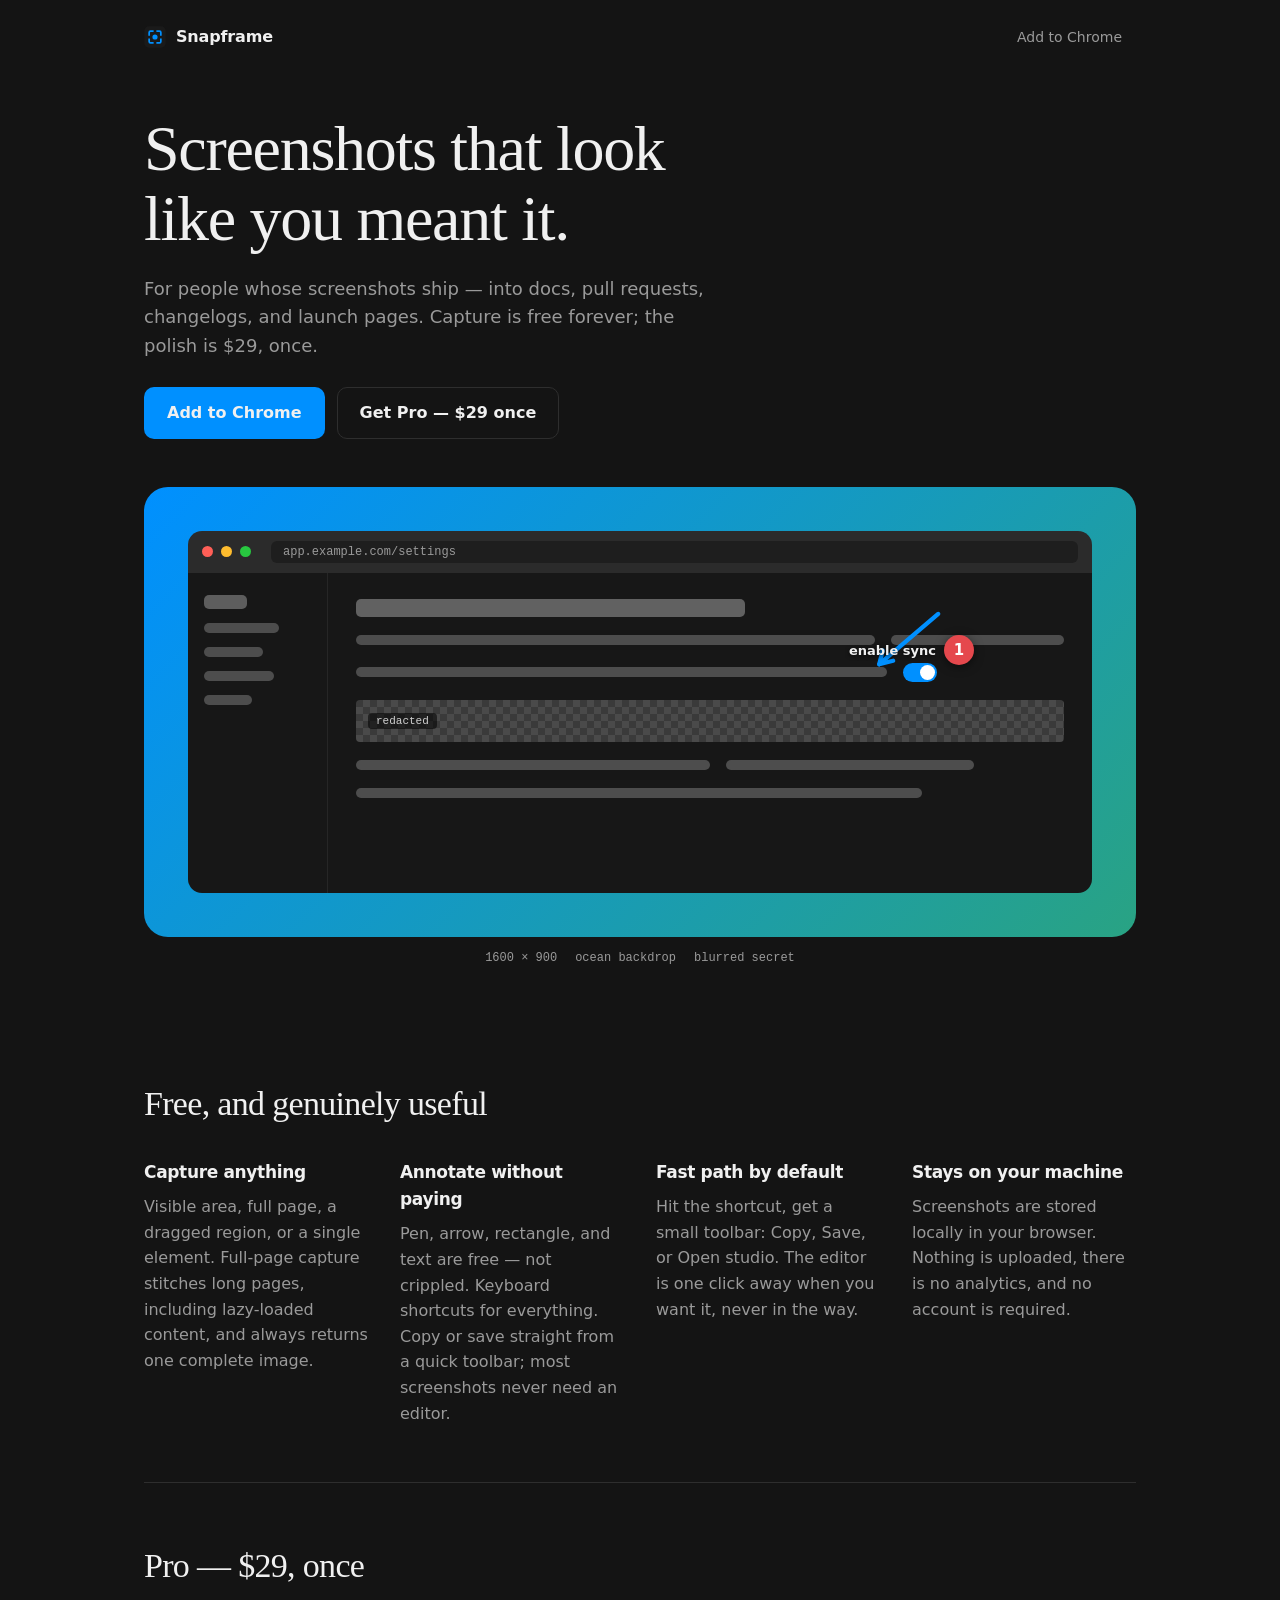
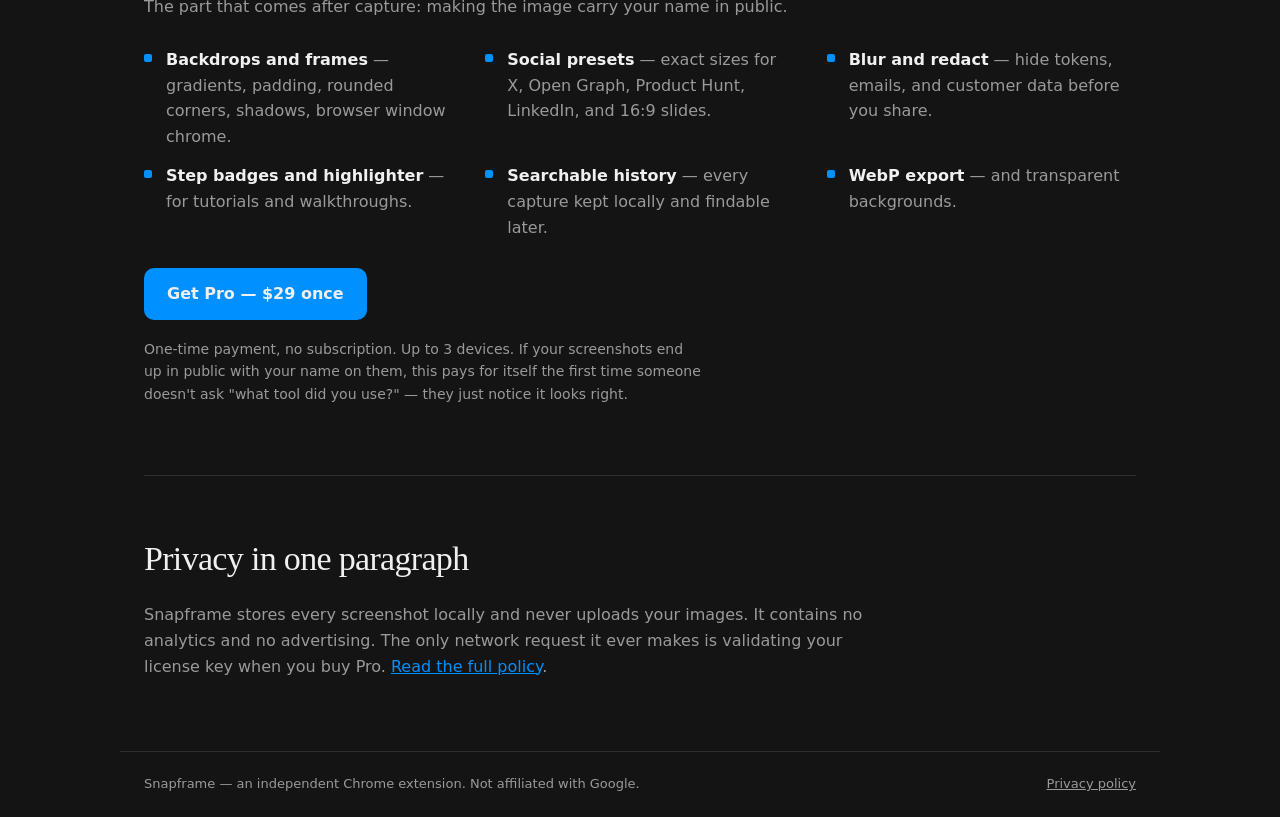
==== index.html @ d1e07dfb "Publish Snapframe product site Co-Authored-By: Claude Sonnet 5 <noreply@anthropic.com>" ====
<!doctype html>
<html lang="en">
<head>
<meta charset="utf-8">
<meta name="viewport" content="width=device-width, initial-scale=1">
<title>Snapframe — screenshots that look like you meant it</title>
<meta name="description" content="Chrome extension: capture full pages, blur secrets, add frames and social presets. Free capture and annotation; Pro is $29 once.">
<link rel="icon" href="favicon.png" type="image/png">
<link rel="stylesheet" href="style.css">
</head>
<body>

<header class="top">
  <a class="brand" href="./">
    <svg width="22" height="22" viewBox="0 0 128 128" aria-hidden="true">
      <rect x="2" y="2" width="124" height="124" rx="26" fill="#1a1a1a"/>
      <g stroke="#0090ff" stroke-width="10" fill="none">
        <path d="M30 56 V38 a8 8 0 0 1 8-8 H56"/>
        <path d="M72 30 h18 a8 8 0 0 1 8 8 v18"/>
        <path d="M98 72 v18 a8 8 0 0 1-8 8 H72"/>
        <path d="M56 98 H38 a8 8 0 0 1-8-8 V72"/>
      </g>
      <circle cx="64" cy="64" r="15" fill="#0090ff"/>
    </svg>
    <span>Snapframe</span>
  </a>
  <!-- TODO: replace # with the Chrome Web Store listing URL after publish -->
  <a class="store-link" href="#">Add to Chrome</a>
</header>

<main>

<section class="hero">
  <h1>Screenshots that look<br>like you meant it.</h1>
  <p class="lede">
    For people whose screenshots ship — into docs, pull requests, changelogs,
    and launch pages. Capture is free forever; the polish is&nbsp;$29, once.
  </p>
  <p class="actions">
    <!-- TODO: replace # with the Chrome Web Store listing URL after publish -->
    <a class="btn primary" href="#">Add to Chrome</a>
    <!-- TODO: replace # with the Creem checkout URL after deployment -->
    <a class="btn" href="#">Get Pro — $29 once</a>
  </p>

  <figure class="demo" aria-label="A raw capture, framed and redacted by Snapframe">
    <div class="demo-shot" role="img">
      <div class="shot-chrome" aria-hidden="true">
        <i></i><i></i><i></i>
        <span class="shot-url">app.example.com/settings</span>
      </div>
      <div class="shot-body">
        <div class="fake-sidebar">
          <b class="w40"></b><b class="w70"></b><b class="w55"></b><b class="w65"></b><b class="w45"></b>
        </div>
        <div class="fake-main">
          <b class="w60 big"></b>
          <div class="fake-row"><b class="w90"></b><b class="w30"></b></div>
          <div class="fake-row"><b class="w75"></b>
            <span class="fake-toggle" aria-hidden="true"><i></i></span>
          </div>
          <div class="fake-secret" aria-hidden="true">
            <span class="callout">redacted</span>
          </div>
          <div class="fake-row"><b class="w50"></b><b class="w35"></b></div>
          <div class="fake-row"><b class="w80"></b></div>
          <svg class="anno-arrow" viewBox="0 0 120 90" aria-hidden="true">
            <path d="M96 8 L28 66" />
            <path d="M28 66 l4-16 m-4 16 l16-4" />
          </svg>
          <span class="step-badge" aria-hidden="true">1</span>
          <span class="anno-label" aria-hidden="true">enable sync</span>
        </div>
      </div>
    </div>
    <figcaption class="demo-cap">
      <span>1600 × 900</span><span>ocean backdrop</span><span>blurred secret</span>
    </figcaption>
  </figure>
</section>

<section class="split" id="free">
  <h2>Free, and genuinely useful</h2>
  <div class="split-grid">
    <div>
      <h3>Capture anything</h3>
      <p>Visible area, full page, a dragged region, or a single element.
         Full-page capture stitches long pages, including lazy-loaded content,
         and always returns one complete image.</p>
    </div>
    <div>
      <h3>Annotate without paying</h3>
      <p>Pen, arrow, rectangle, and text are free — not crippled. Keyboard
         shortcuts for everything. Copy or save straight from a quick toolbar;
         most screenshots never need an editor.</p>
    </div>
    <div>
      <h3>Fast path by default</h3>
      <p>Hit the shortcut, get a small toolbar: Copy, Save, or Open studio.
         The editor is one click away when you want it, never in the way.</p>
    </div>
    <div>
      <h3>Stays on your machine</h3>
      <p>Screenshots are stored locally in your browser. Nothing is uploaded,
         there is no analytics, and no account is required.</p>
    </div>
  </div>
</section>

<section class="pro" id="pro">
  <h2>Pro — $29, once</h2>
  <p class="pro-lede">The part that comes after capture: making the image
     carry your name in public.</p>
  <ul class="pro-list">
    <li><strong>Backdrops and frames</strong> — gradients, padding, rounded
        corners, shadows, browser window chrome.</li>
    <li><strong>Social presets</strong> — exact sizes for X, Open Graph,
        Product Hunt, LinkedIn, and 16:9 slides.</li>
    <li><strong>Blur and redact</strong> — hide tokens, emails, and customer
        data before you share.</li>
    <li><strong>Step badges and highlighter</strong> — for tutorials and
        walkthroughs.</li>
    <li><strong>Searchable history</strong> — every capture kept locally and
        findable later.</li>
    <li><strong>WebP export</strong> — and transparent backgrounds.</li>
  </ul>
  <!-- TODO: replace # with the Creem checkout URL after deployment -->
  <p class="actions"><a class="btn primary" href="#">Get Pro — $29 once</a></p>
  <p class="fineprint">One-time payment, no subscription. Up to 3 devices.
     If your screenshots end up in public with your name on them, this pays
     for itself the first time someone doesn't ask "what tool did you use?"
     — they just notice it looks right.</p>
</section>

<section class="privacy" id="privacy">
  <h2>Privacy in one paragraph</h2>
  <p>Snapframe stores every screenshot locally and never uploads your images.
     It contains no analytics and no advertising. The only network request it
     ever makes is validating your license key when you buy Pro.
     <a href="privacy.html">Read the full policy</a>.</p>
</section>

</main>

<footer class="foot">
  <span>Snapframe — an independent Chrome extension. Not affiliated with Google.</span>
  <span><a href="privacy.html">Privacy policy</a></span>
</footer>

</body>
</html>
---- style.css ----
/* Snapframe landing — one page, one accent, one memorable thing: the demo shot. */

:root {
  --bg: #141414;
  --panel: #1c1c1c;
  --line: #2e2e2e;
  --text: #f0f0f0;
  --muted: #9a9a9a;
  --accent: #0090ff;
  --accent-press: #0077d4;
  --serif: Georgia, 'Times New Roman', serif;
  --sans: system-ui, -apple-system, sans-serif;
  --mono: ui-monospace, 'SF Mono', Menlo, monospace;
}

* { box-sizing: border-box; }

html { scroll-behavior: smooth; }

body {
  margin: 0;
  background: var(--bg);
  color: var(--text);
  font: 16px/1.6 var(--sans);
}

/* ---------- chrome ---------- */

.top {
  display: flex;
  align-items: center;
  justify-content: space-between;
  max-width: 1040px;
  margin: 0 auto;
  padding: 18px 24px;
}

.brand {
  display: flex;
  align-items: center;
  gap: 10px;
  color: var(--text);
  text-decoration: none;
  font-weight: 700;
  letter-spacing: -0.01em;
}

.store-link {
  color: var(--muted);
  text-decoration: none;
  font-size: 14px;
  padding: 8px 14px;
  border-radius: 8px;
  transition: background 0.15s, color 0.15s;
}

.store-link:hover { background: var(--panel); color: var(--text); }

main { max-width: 1040px; margin: 0 auto; padding: 0 24px; }

section { padding: 56px 0; }

h1, h2, h3 { letter-spacing: -0.02em; margin: 0; }

/* ---------- hero ---------- */

.hero { padding-top: 40px; }

h1 {
  font-family: var(--serif);
  font-weight: 400;
  font-size: clamp(40px, 6.5vw, 64px);
  line-height: 1.08;
}

.lede {
  max-width: 560px;
  color: var(--muted);
  font-size: 18px;
  margin: 22px 0 26px;
}

.actions { display: flex; gap: 12px; flex-wrap: wrap; margin: 0; }

.btn {
  display: inline-block;
  padding: 12px 22px;
  border-radius: 10px;
  border: 1px solid var(--line);
  color: var(--text);
  text-decoration: none;
  font-weight: 600;
  transition: background 0.15s, border-color 0.15s;
}

.btn:hover { background: var(--panel); }

.btn.primary {
  background: var(--accent);
  border-color: transparent;
}

.btn.primary:hover { background: var(--accent-press); }

/* ---------- the demo shot ---------- */

.demo { margin: 48px 0 0; }

.demo-shot {
  background: linear-gradient(135deg, #0090ff 0%, #29a383 100%);
  border-radius: 24px;
  padding: clamp(20px, 4vw, 44px);
}

.shot-chrome {
  display: flex;
  align-items: center;
  gap: 8px;
  background: #2b2b2b;
  border-radius: 14px 14px 0 0;
  padding: 10px 14px;
}

.shot-chrome i {
  width: 11px;
  height: 11px;
  border-radius: 50%;
  background: #ff5f57;
}
.shot-chrome i:nth-child(2) { background: #febc2e; }
.shot-chrome i:nth-child(3) { background: #28c840; }

.shot-url {
  flex: 1;
  margin-left: 12px;
  background: #1e1e1e;
  border-radius: 6px;
  padding: 5px 12px;
  color: var(--muted);
  font: 12px/1 var(--mono);
}

.shot-body {
  display: flex;
  background: #171717;
  border-radius: 0 0 14px 14px;
  min-height: 320px;
}

.fake-sidebar {
  width: 140px;
  border-right: 1px solid #262626;
  padding: 22px 16px;
  display: flex;
  flex-direction: column;
  gap: 14px;
}

.fake-sidebar b, .fake-main b {
  display: block;
  height: 10px;
  border-radius: 5px;
  background: #4d4d4d;
}

.fake-sidebar b:first-child { height: 14px; background: #5d5d5d; }

.fake-main {
  flex: 1;
  position: relative;
  padding: 26px 28px;
  display: flex;
  flex-direction: column;
  gap: 18px;
}

.fake-main .big { height: 18px; width: 55%; background: #616161; }

.fake-row {
  display: flex;
  align-items: center;
  gap: 16px;
}

.w30 { width: 30%; }
.w35 { width: 35%; }
.w40 { width: 40%; }
.w45 { width: 45%; }
.w50 { width: 50%; }
.w55 { width: 55%; }
.w60 { width: 60%; }
.w65 { width: 65%; }
.w70 { width: 70%; }
.w75 { width: 75%; }
.w80 { width: 80%; }
.w90 { width: 90%; }

.fake-toggle {
  width: 34px;
  height: 19px;
  border-radius: 10px;
  background: var(--accent);
  position: relative;
  display: inline-block;
}

.fake-toggle i {
  position: absolute;
  right: 2px;
  top: 2px;
  width: 15px;
  height: 15px;
  border-radius: 50%;
  background: #fff;
}

/* redacted block: pixelated look via stacked squares */
.fake-secret {
  height: 42px;
  border-radius: 4px;
  background:
    conic-gradient(#4a4a4a 25%, #3a3a3a 0 50%, #4a4a4a 0 75%, #3a3a3a 0) 0 0 / 14px 14px;
  position: relative;
}

.fake-secret .callout {
  position: absolute;
  top: 50%;
  left: 12px;
  transform: translateY(-50%);
  font: 11px var(--mono);
  color: #cfcfcf;
  background: rgba(0, 0, 0, 0.55);
  padding: 2px 8px;
  border-radius: 4px;
}

.anno-arrow {
  position: absolute;
  right: 120px;
  top: 34px;
  width: 130px;
  height: 78px;
}

.anno-arrow path {
  stroke: var(--accent);
  stroke-width: 5;
  fill: none;
  stroke-linecap: round;
}

.step-badge {
  position: absolute;
  right: 118px;
  top: 62px;
  width: 30px;
  height: 30px;
  border-radius: 50%;
  background: #e5484d;
  color: #fff;
  font: 700 15px/30px var(--sans);
  text-align: center;
  box-shadow: 0 2px 10px rgba(0, 0, 0, 0.5);
}

.anno-label {
  position: absolute;
  right: 156px;
  top: 70px;
  color: #f0f0f0;
  font: 600 13px var(--sans);
  text-shadow: 0 1px 4px rgba(0, 0, 0, 0.8);
}

.demo-cap {
  display: flex;
  gap: 18px;
  justify-content: center;
  margin-top: 14px;
  color: var(--muted);
  font: 12px var(--mono);
}

/* ---------- sections ---------- */

.split-grid {
  display: grid;
  grid-template-columns: repeat(auto-fit, minmax(220px, 1fr));
  gap: 32px;
  margin-top: 28px;
}

h2 {
  font-family: var(--serif);
  font-weight: 400;
  font-size: clamp(26px, 3.4vw, 34px);
}

h3 { font-size: 17px; margin-bottom: 8px; }

.split p, .pro-lede { color: var(--muted); margin: 0; }

.pro {
  border-top: 1px solid var(--line);
}

.pro-list {
  list-style: none;
  padding: 0;
  margin: 28px 0;
  display: grid;
  grid-template-columns: repeat(auto-fit, minmax(280px, 1fr));
  gap: 14px 32px;
}

.pro-list li {
  color: var(--muted);
  padding-left: 22px;
  position: relative;
}

.pro-list li::before {
  content: "";
  position: absolute;
  left: 0;
  top: 7px;
  width: 8px;
  height: 8px;
  border-radius: 2px;
  background: var(--accent);
}

.pro-list strong { color: var(--text); }

.fineprint {
  color: var(--muted);
  font-size: 14px;
  max-width: 560px;
  margin-top: 18px;
}

.privacy {
  border-top: 1px solid var(--line);
}

.privacy p { color: var(--muted); max-width: 720px; }

.privacy a { color: var(--accent); }

/* ---------- footer ---------- */

.foot {
  border-top: 1px solid var(--line);
  display: flex;
  justify-content: space-between;
  flex-wrap: wrap;
  gap: 8px;
  max-width: 1040px;
  margin: 0 auto;
  padding: 22px 24px;
  color: var(--muted);
  font-size: 13px;
}

.foot a { color: var(--muted); }
.foot a:hover { color: var(--text); }

/* ---------- responsive ---------- */

@media (max-width: 640px) {
  .shot-body { flex-direction: column; }
  .fake-sidebar {
    width: auto;
    flex-direction: row;
    border-right: 0;
    border-bottom: 1px solid #262626;
    padding: 14px 20px;
  }
  .fake-sidebar b { height: 9px; }
  .anno-arrow, .anno-label { display: none; }
  .step-badge { top: auto; bottom: 18px; right: 20px; }
}

/* ---------- a11y ---------- */

:focus-visible {
  outline: 2px solid var(--accent);
  outline-offset: 2px;
}

@media (prefers-reduced-motion: reduce) {
  html { scroll-behavior: auto; }
  * { transition: none !important; }
}

/* ---------- doc pages (privacy) ---------- */

.doc {
  max-width: 720px;
  padding: 40px 24px 80px;
}

.doc h1 {
  font-family: var(--serif);
  font-weight: 400;
  font-size: clamp(30px, 4.5vw, 40px);
}

.doc-date {
  color: var(--muted);
  font-size: 14px;
  margin-top: 6px;
}

.doc h2 {
  font-family: var(--sans);
  font-weight: 600;
  font-size: 18px;
  margin: 34px 0 10px;
  letter-spacing: 0;
}

.doc p, .doc li { color: #c8c8c8; }
.doc strong { color: var(--text); }

.doc ul, .doc ol { padding-left: 22px; }
.doc li { margin-bottom: 6px; }

table.perm {
  border-collapse: collapse;
  width: 100%;
  margin-top: 10px;
}

table.perm th, table.perm td {
  text-align: left;
  vertical-align: top;
  padding: 10px 12px 10px 0;
  border-bottom: 1px solid var(--line);
  color: #c8c8c8;
  font-weight: 400;
  font-size: 15px;
}

table.perm th {
  white-space: nowrap;
  font-family: var(--mono);
  font-size: 13px;
  color: var(--text);
}
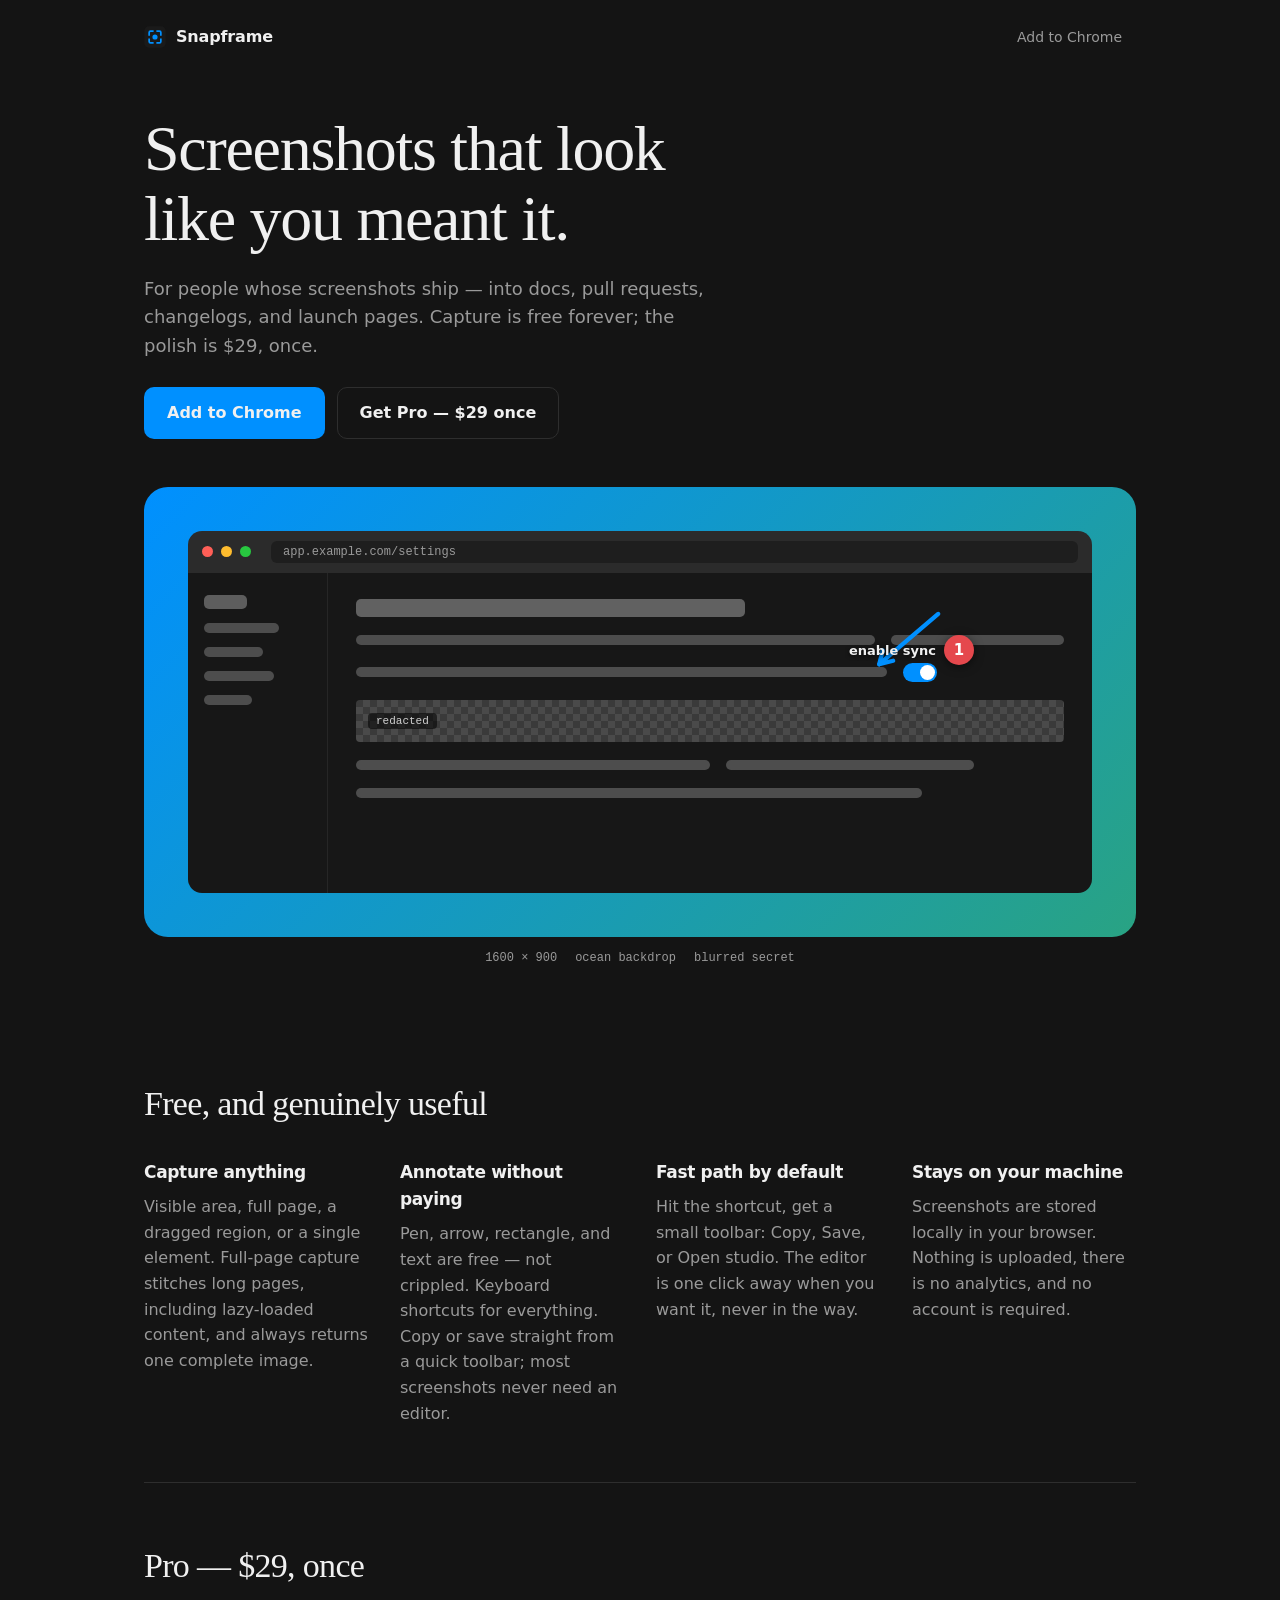
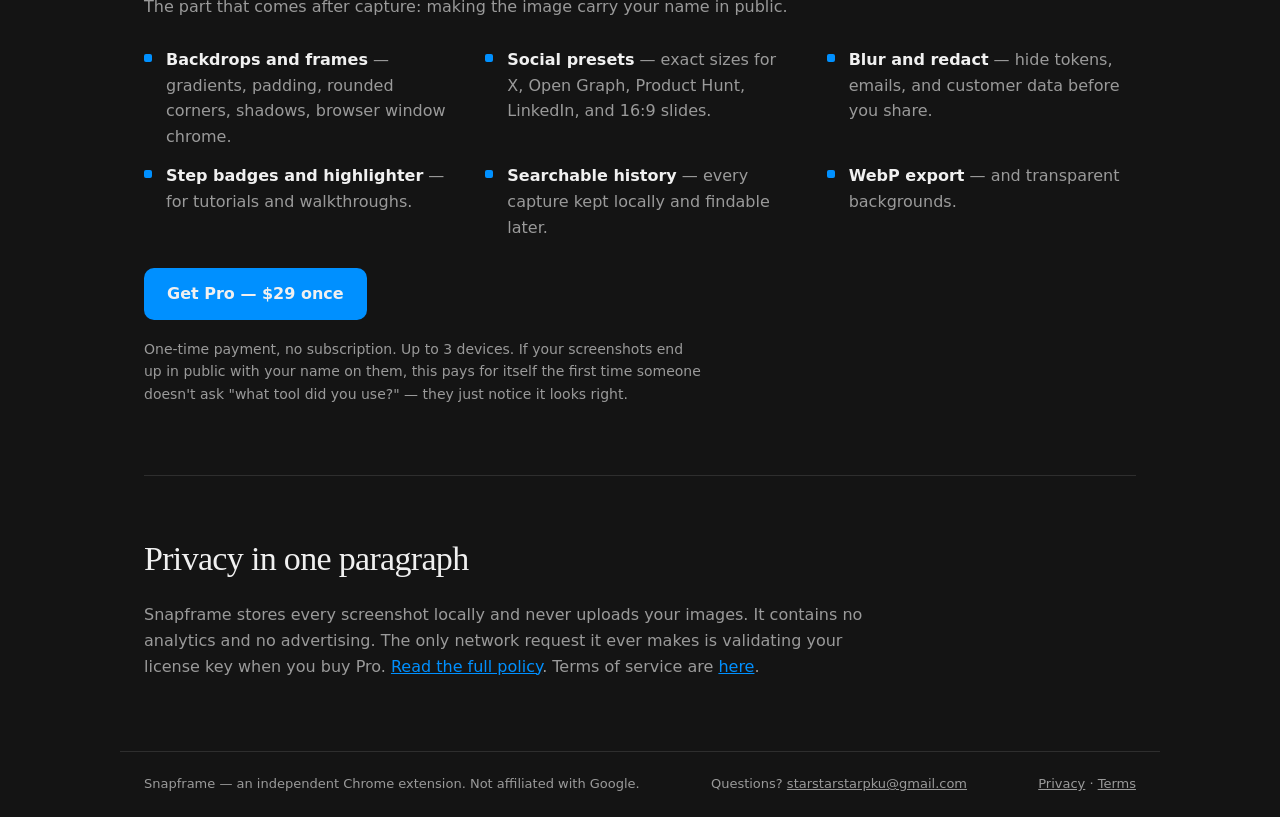
==== commit a3902232: "Add terms of service and surface support email Creem's account review requires both a privacy policy" ====
--- a/index.html
+++ b/index.html
@@ -137,14 +137,20 @@
   <p>Snapframe stores every screenshot locally and never uploads your images.
      It contains no analytics and no advertising. The only network request it
      ever makes is validating your license key when you buy Pro.
-     <a href="privacy.html">Read the full policy</a>.</p>
+     <a href="privacy.html">Read the full policy</a>.
+     Terms of service are <a href="terms.html">here</a>.</p>
 </section>
 
 </main>
 
 <footer class="foot">
   <span>Snapframe — an independent Chrome extension. Not affiliated with Google.</span>
-  <span><a href="privacy.html">Privacy policy</a></span>
+  <span>
+    Questions? <a href="mailto:starstarstarpku@gmail.com">starstarstarpku@gmail.com</a>
+  </span>
+  <span>
+    <a href="privacy.html">Privacy</a> · <a href="terms.html">Terms</a>
+  </span>
 </footer>
 
 </body>
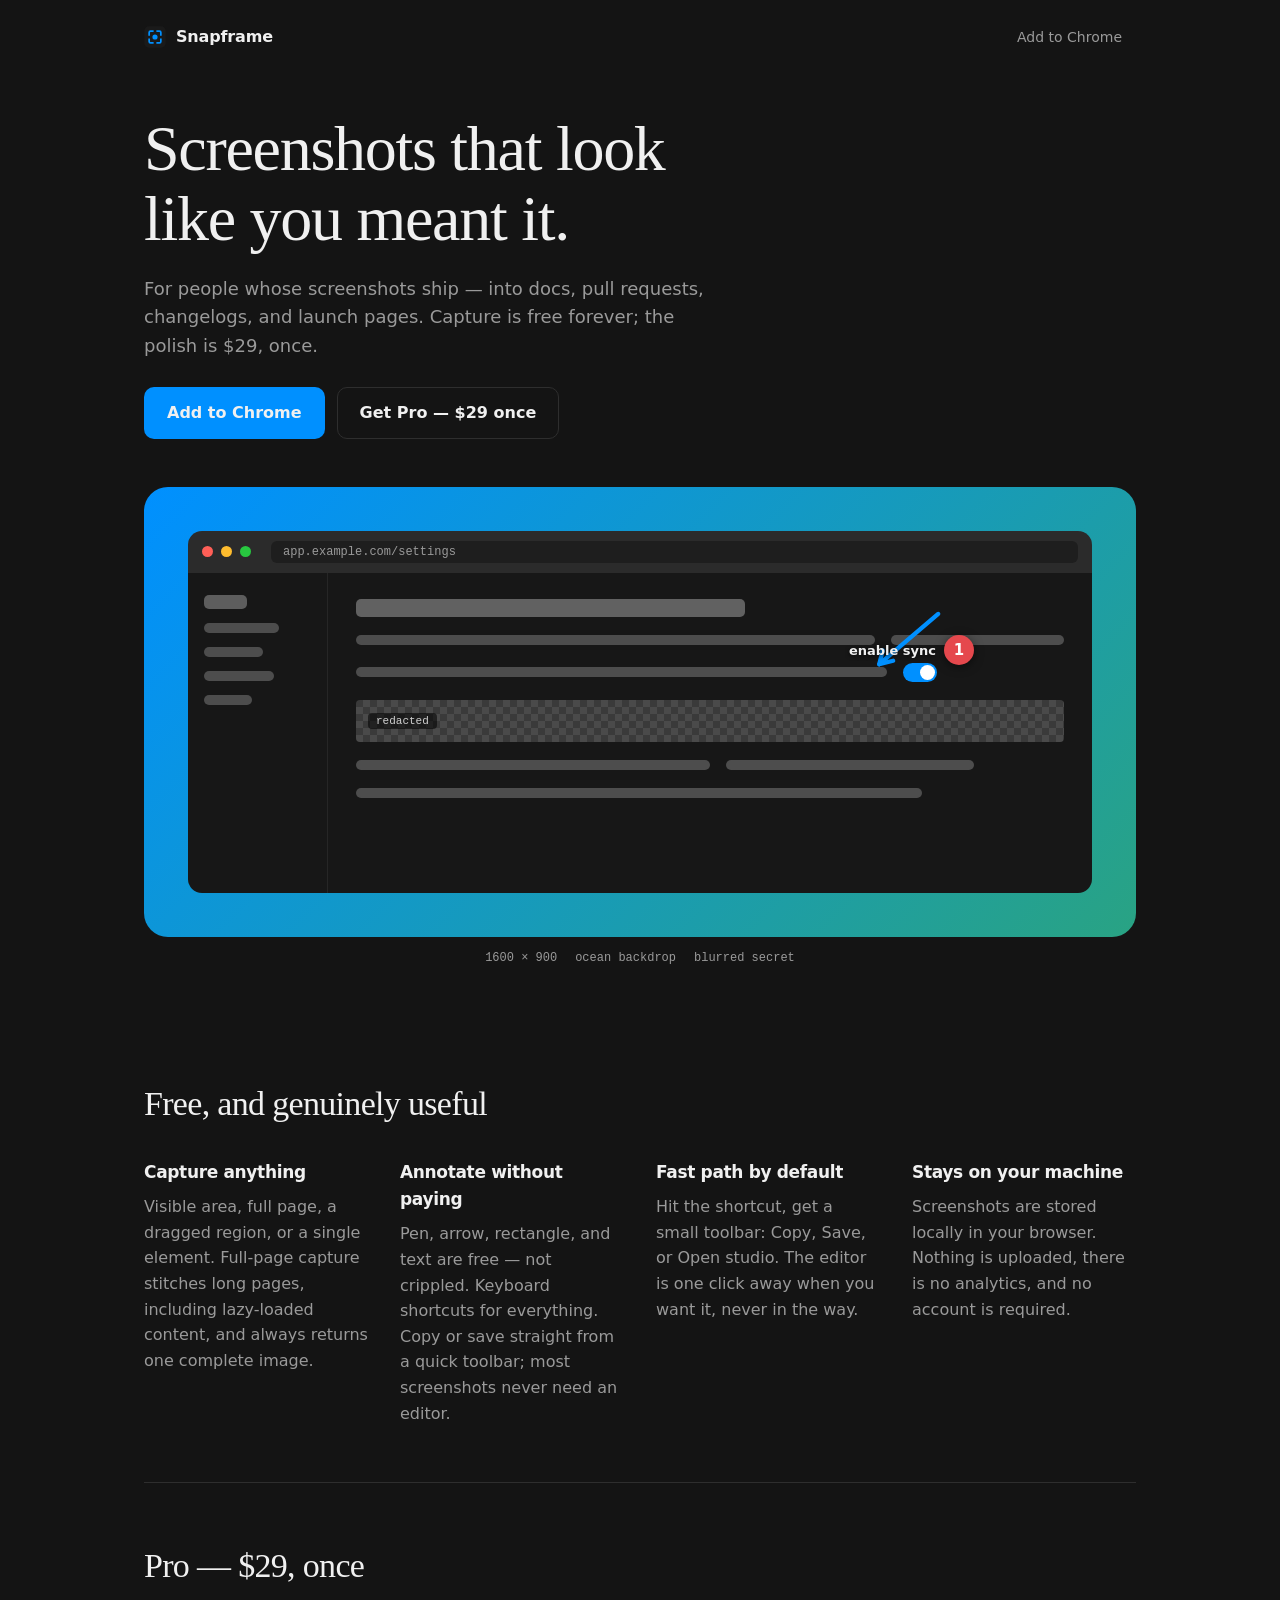
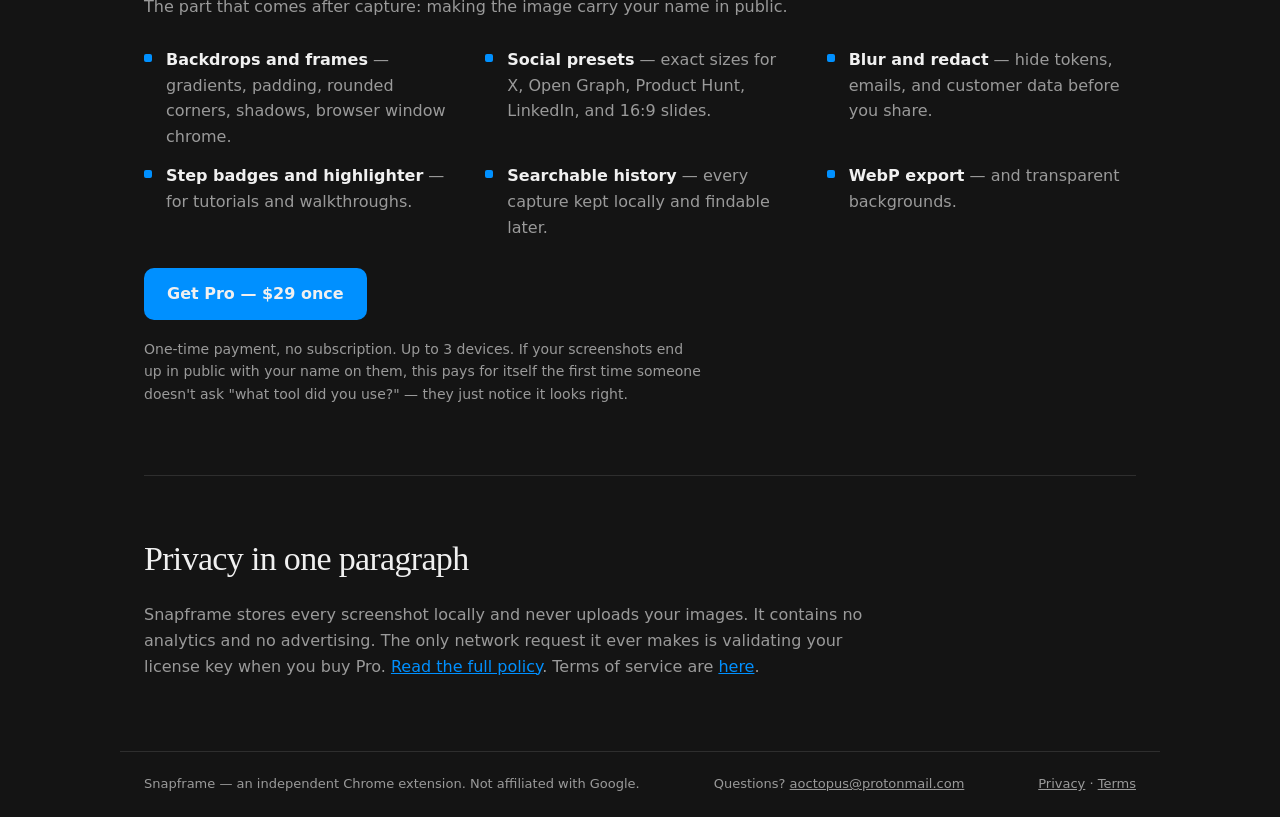
==== commit 05d54112: "Switch support email to aoctopus@protonmail.com Co-Authored-By: Claude Sonnet 5 <noreply@anthropic.c" ====
--- a/index.html
+++ b/index.html
@@ -146,7 +146,7 @@
 <footer class="foot">
   <span>Snapframe — an independent Chrome extension. Not affiliated with Google.</span>
   <span>
-    Questions? <a href="mailto:starstarstarpku@gmail.com">starstarstarpku@gmail.com</a>
+    Questions? <a href="mailto:aoctopus@protonmail.com">aoctopus@protonmail.com</a>
   </span>
   <span>
     <a href="privacy.html">Privacy</a> · <a href="terms.html">Terms</a>
